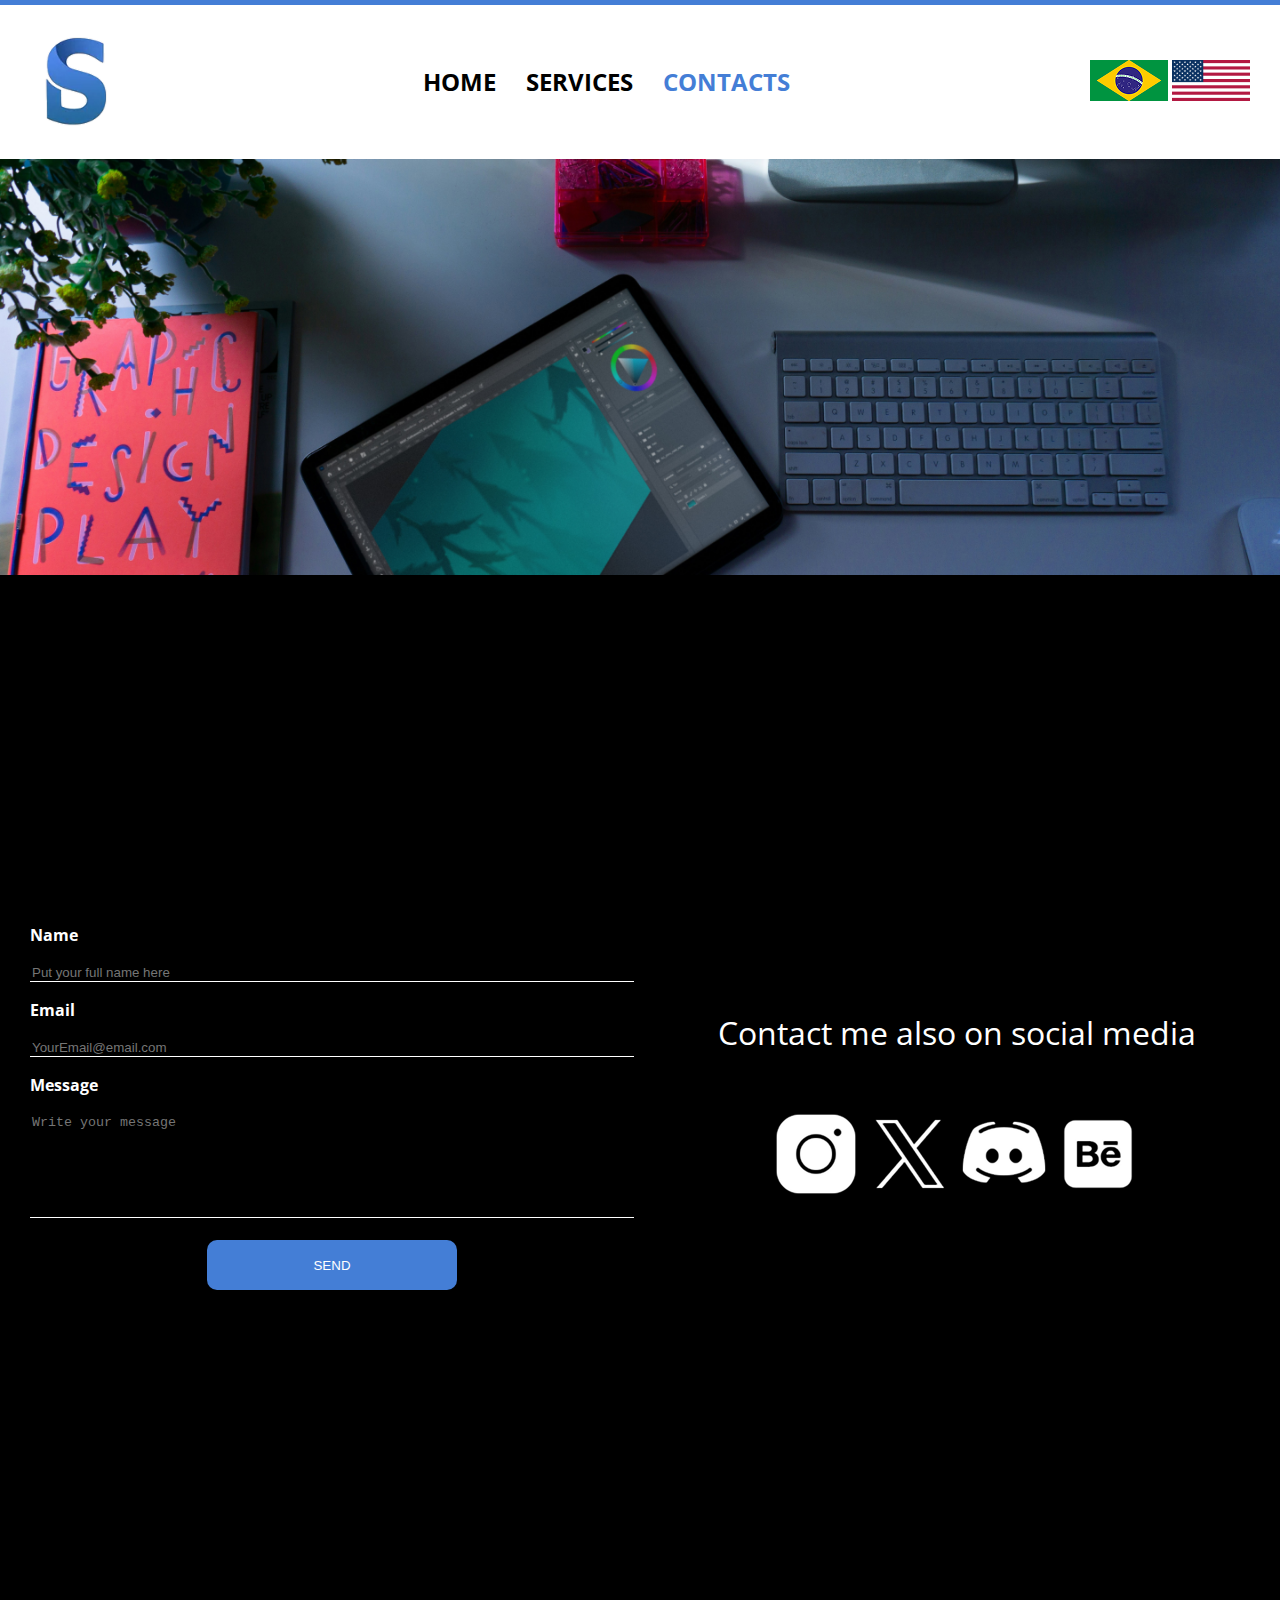
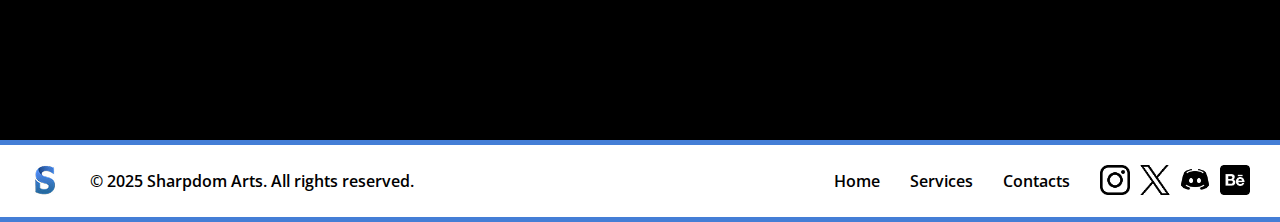
==== html/contacts.html @ 9ad272c9 "Update" ====
<!DOCTYPE html>
<html lang="en">
<head>
    <meta charset="UTF-8">
    <meta name="viewport" content="width=device-width, initial-scale=1.0">
    <title>Contacts</title>
    <link rel="shortcut icon" href="./media/Logos/favicon.ico" type="image/x-icon">
    <link rel="stylesheet" href="../css/reset.css">
    <link rel="stylesheet" href="../css/contacts.css">
</head>
<body>
    <header>
        <div class="conteudo-header">
            <div class="logo-header">
                <img src="../media/Logos/LogoSharp.png" alt="Logo Sharp">
            </div>
            <div class="menu-site">
                <a href="../html/home.html">Home</a>
                <a href="../html/services.html">Services</a>
                <a class="pagina-selecionada" href="../html/contacts.html">Contacts</a>
            </div>
            <div class="linguagem">
                <a href="../html/contatos.html"><img src="../media/Logos/FlagBrazil.png" alt="Portuguese"></a>
                <a href="../html/contacts.html"><img src="../media/Logos/FlagUSA.png" alt="English-US"></a>
            </div>
        </div>
    </header>

    <main>
        <div class="banner">
            <img src="../media/Banners/BannerContatos.png" alt="Banner">
        </div>
        <div class="conteudo-main">
            <div class="formulario-p1">
                <form action="">
                    <!--NOME-->
                    <div class="campo-titulo">
                        <label for="nomeCompleto">Name</label>
                    </div>
                    <div class="campo-resposta">
                        <input type="text" name="" id="" placeholder="Put your full name here" required> 
                    </div>
                    <!--EMAIL-->
                    <div class="campo-titulo">
                        <label for="email">Email</label>
                    </div>
                    <div class="campo-resposta">
                        <input type="email" name="" id="" placeholder="YourEmail@email.com" required> 
                    </div>
                    <!--MENSAGEM-->
                    <div class="campo-titulo">
                        <label for="menssagem">Message</label>
                    </div>
                    <div class="campo-resposta">                    
                        <textarea name="menssagem" id="" placeholder="Write your message" minlength="10" maxlength="200" required></textarea>
                    </div>
                    <!--BOTAO ENVIAR-->
                    <div class="botao-enviar">
                        <button>Send</button>
                    </div>
                </form>  
            </div>
            <div class="formulario-p2">
                <div class="titulo">
                    <h1>Contact me also on social media</h1>
                </div>
                <div class="sociais">
                    <a href=""><img src="../media/Logos/InstaWhite.png" alt=""></a>
                    <a href=""><img src="../media/Logos/TwitterWhite.png" alt=""></a>
                    <a href=""><img src="../media/Logos/DiscordWhite.png" alt=""></a>
                    <a href=""><img src="../media/Logos/BehanceWhite.png" alt=""></a>
                </div>
            </div>
        </div>
    </main>

    <footer>
        <div class="conteudo-footer">
            <div class="footer-esquerda">
                <div>
                    <img src="../media/Logos/LogoSharpMini.png" alt="Logo Sharpdom Arts">
                </div>
                <div class="direitos">
                    <p>© 2025 Sharpdom Arts. All rights reserved. </p>
                </div>
            </div>
            <div class="footer-direita">
                <div class="mapa-site">
                    <a href="../html/home.html">Home</a>
                    <a href="../html/services.html">Services</a>
                    <a href="../html/contacts.html">Contacts</a>            
                </div>
                <div class="redes-sociais">
                    <a href=""><img src="../media/Logos/InstaBlack.png" alt=""></a>
                    <a href=""><img src="../media/Logos/TwitterBlack.png" alt=""></a>
                    <a href=""><img src="../media/Logos/DiscordBlack.png" alt=""></a>
                    <a href=""><img src="../media/Logos/BehanceBlack.png" alt=""></a>
                </div>
            </div>
        </div>
    </footer>
</body>
</html>
---- css/contacts.css ----
/* FONTE OPEN SANS */
@import url('https://fonts.googleapis.com/css2?family=Open+Sans:ital,wght@0,300..800;1,300..800&display=swap');

body{
    font-family: "Open Sans", sans-serif;
}

/* HEADER */

header{
    border-top: 5px solid #447ED6;
}

.conteudo-header{
    display: flex;
    align-items: center;
    justify-content: space-between;
    margin: 30px ;
}

.menu-site{
    display: flex;
    gap: 30px;
}

.menu-site a{
    text-decoration: none;
    text-transform: uppercase;
    font-weight: bold;
    font-size: 1.5em;
    color: #000000;
}

.menu-site pagina-selecionada{
    color: #447ED6;
}

.menu-site a:hover{
    color:#447ED6;
    text-decoration: underline;
}

div a.pagina-selecionada{
    color: #447ED6;
}

/* MAIN */

main{
    background-color: black;
    color: white;
}

.banner img{
    width: 100%;
}

.conteudo-main{
    display: grid;
    grid-template-columns: 1fr 1fr;
    align-items: center;
    justify-content: space-between;
    gap: 30px;
    padding: 350px 30px 450px 30px;
}

.formulario-p1{
    display: flex;
    align-items: center;
    justify-content: center;    
}

.titulo{
    justify-content: left;
}

.formulario-p2{
    display: grid;
    grid-template-columns: 1fr;
    grid-template-rows: 1fr 1fr;
    text-align: center;
}

.formulario-p2 h1{
    font-size: 2em;
}

.campo-titulo{
    font-weight: bold;
    margin-bottom: 20px;
}

.campo-resposta{
    margin-bottom: 20px;    
}

.campo-resposta textarea{
    color: white;
    background-color: #000000;
    outline: none;
    border: none;
    border-bottom: 1px solid white;
    width: 600px;
    height: 100px;
    resize: none;
}

.campo-resposta input{
    color: white;
    background-color: #000000;
    outline: none;
    border: none;
    border-bottom: 1px solid white;
    width: 600px;
}

.botao-enviar{
    text-align: center;
}

.botao-enviar button{
    width: 250px;
    height: 50px;
    border-radius: 10px;
    text-transform: uppercase;
    background-color: #447ED6;
    color: white;
    border: none;
}


/* FOOTER */

footer{
    border-top: 5px solid #447ED6;
    border-bottom: 5px solid #447ED6;
    padding: 20px 0px ;
    font-weight: 600;
}

.conteudo-footer{
    display: flex;
    align-items: center;
    justify-content: space-between;
    padding: 0px 30px;
    
}

.footer-esquerda{
    display: flex;
    align-items: center;
    gap: 30px;
}

.footer-direita{
    display: flex;
    align-items: center;
    gap: 30px
}

.mapa-site{
    display: flex;
    gap: 30px;
    align-items: center;
}

.mapa-site a{
    text-decoration: none;
    color: black;
}

.mapa-site a:hover{
    color: #447ED6;
    text-decoration: underline;
}

.redes-sociais{
    display: flex;
    gap: 10px;
}

.footer-direita img{
    width: 30px;
}

.footer-direita img:hover{
    width: 10px;
}
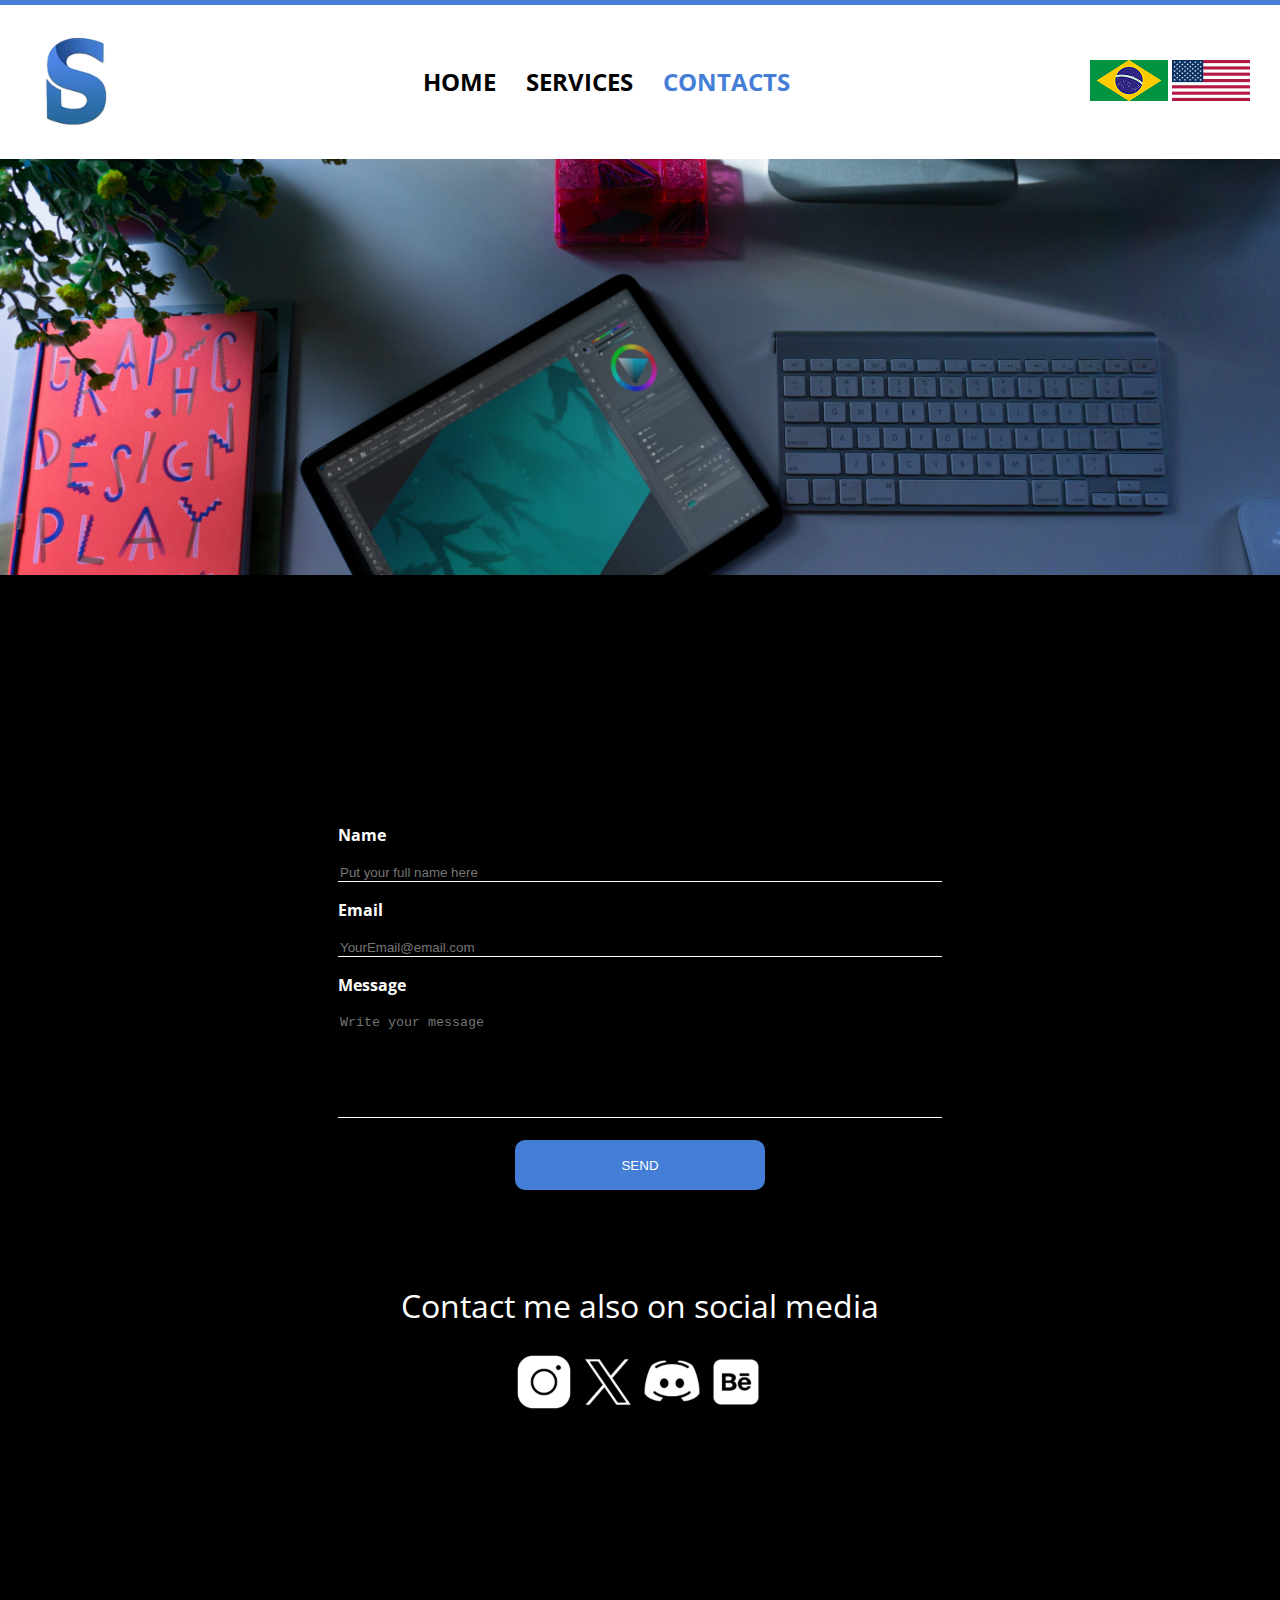
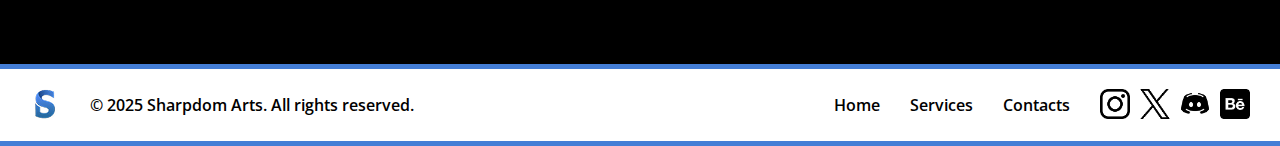
==== commit 4bd3cde3: "Alteração do endereçamentodas pastas e adicionado o link da rede social X" ====
--- a/html/contacts.html
+++ b/html/contacts.html
@@ -66,9 +66,9 @@
                 </div>
                 <div class="sociais">
                     <a href=""><img src="../media/Logos/InstaWhite.png" alt=""></a>
-                    <a href=""><img src="../media/Logos/TwitterWhite.png" alt=""></a>
+                    <a href="https://x.com/sharpdom92" target="_blank"><img src="../media/Logos/TwitterWhite.png" alt=""></a>
                     <a href=""><img src="../media/Logos/DiscordWhite.png" alt=""></a>
-                    <a href=""><img src="../media/Logos/BehanceWhite.png" alt=""></a>
+                    <a href="https://www.behance.net/domingossoutelo" target="_blank"><img src="../media/Logos/BehanceWhite.png" alt=""></a>
                 </div>
             </div>
         </div>
@@ -91,10 +91,10 @@
                     <a href="../html/contacts.html">Contacts</a>            
                 </div>
                 <div class="redes-sociais">
-                    <a href=""><img src="../media/Logos/InstaBlack.png" alt=""></a>
-                    <a href=""><img src="../media/Logos/TwitterBlack.png" alt=""></a>
-                    <a href=""><img src="../media/Logos/DiscordBlack.png" alt=""></a>
-                    <a href=""><img src="../media/Logos/BehanceBlack.png" alt=""></a>
+                    <a href=""target="_blank"><img src="../media/Logos/InstaBlack.png" alt=""></a>
+                    <a href="https://x.com/sharpdom92" target="_blank"><img src="../media/Logos/TwitterBlack.png" alt=""></a>
+                    <a href=""target="_blank"><img src="../media/Logos/DiscordBlack.png" alt=""></a>
+                    <a href="https://www.behance.net/domingossoutelo" target="_blank"><img src="../media/Logos/BehanceBlack.png" alt=""></a>
                 </div>
             </div>
         </div>
--- a/css/contacts.css
+++ b/css/contacts.css
@@ -8,7 +8,15 @@
 /* HEADER */
 
 header{
-    border-top: 5px solid #447ED6;
+    border-top: 5px solid #447ED6;    
+}
+
+.logo-header img{
+    transition: 2s;    
+}
+
+.linguagem img{
+    transition: 2s;
 }
 
 .conteudo-header{
@@ -16,11 +24,13 @@
     align-items: center;
     justify-content: space-between;
     margin: 30px ;
+    transition: 2s;
 }
 
 .menu-site{
     display: flex;
     gap: 30px;
+    transition: 2s;
 }
 
 .menu-site a{
@@ -29,6 +39,7 @@
     font-weight: bold;
     font-size: 1.5em;
     color: #000000;
+    transition: 2s;
 }
 
 .menu-site pagina-selecionada{
@@ -53,6 +64,7 @@
 
 .banner img{
     width: 100%;
+    transition: 2s;
 }
 
 .conteudo-main{
@@ -62,12 +74,13 @@
     justify-content: space-between;
     gap: 30px;
     padding: 350px 30px 450px 30px;
+    transition: 2s;
 }
 
 .formulario-p1{
     display: flex;
     align-items: center;
-    justify-content: center;    
+    justify-content: center;
 }
 
 .titulo{
@@ -83,6 +96,7 @@
 
 .formulario-p2 h1{
     font-size: 2em;
+    transition: 2s;
 }
 
 .campo-titulo{
@@ -103,6 +117,7 @@
     width: 600px;
     height: 100px;
     resize: none;
+    transition: 2s;
 }
 
 .campo-resposta input{
@@ -112,6 +127,7 @@
     border: none;
     border-bottom: 1px solid white;
     width: 600px;
+    transition: 2s;
 }
 
 .botao-enviar{
@@ -126,6 +142,12 @@
     background-color: #447ED6;
     color: white;
     border: none;
+    transition: 2s;
+}
+
+.sociais img{
+    width: 60px;
+    transition: 2s;
 }
 
 
@@ -143,7 +165,7 @@
     align-items: center;
     justify-content: space-between;
     padding: 0px 30px;
-    
+
 }
 
 .footer-esquerda{
@@ -152,10 +174,22 @@
     gap: 30px;
 }
 
+.footer-esquerda p{
+    transition: 2s;
+}
+
 .footer-direita{
     display: flex;
     align-items: center;
-    gap: 30px
+    gap: 30px;
+}
+
+.footer-direita a{
+    transition: 2s;
+}
+
+.footer-direita img{
+    transition: 2s;
 }
 
 .mapa-site{
@@ -183,6 +217,284 @@
     width: 30px;
 }
 
-.footer-direita img:hover{
-    width: 10px;
+/* RESPONSIVIDADE */ 
+
+/* PC MENOR */
+@media screen and (min-width: 1024px) and (max-width: 1599px){
+
+/* HEADER */
+
+.logo-header img{
+    width: 92px;
+}
+
+.linguagem img{
+    width: 78px;
+}
+
+/* MAIN */
+.conteudo-main{
+    display: grid;
+    grid-template-columns: 1fr;
+    gap: 100px;
+    padding: 250px 30px;
+}
+
+}
+
+/* TABLET */
+@media screen and (min-width: 768px) and (max-width: 1023px){
+
+/* HEADER */
+
+.logo-header img{
+    width: 65px;
+}
+
+.menu-site a{
+    font-size: 1.25em;
+}
+
+.linguagem img{
+    width: 60px;
+}
+
+/* MAIN */
+
+.conteudo-main{
+    display: grid;
+    grid-template-columns: 1fr;
+    gap: 100px;
+    padding: 250px 30px;
+}
+
+.campo-resposta textarea{
+    width: 450px;
+}
+
+.campo-resposta input{
+    width: 450px;
+}
+
+.botao-enviar button{
+    width: 150px;
+}
+
+.formulario-p2 h1{
+    font-size: 1.5em;
+}
+
+.sociais img{
+    width: 80px;
+    
+}
+
+/* FOOTER */
+
+.direitos{
+    font-size: 0.6em;
+}
+
+.redes-sociais img{
+    width: 20px;
+}
+
+}
+
+/* CELULAR */
+@media screen and (min-width: 500px) and (max-width: 767px){
+
+/* HEADER */
+
+.logo-header img{
+    width: 35px;
+}
+
+.menu-site a{
+    font-size: 0.9em;
+}
+
+
+.linguagem img{
+    width: 40px;
+}
+
+
+/* MAIN */
+
+.conteudo-main{
+    display: grid;
+    grid-template-columns: 1fr;
+    padding: 150px 30px;
+    gap: 100px;
+}
+
+.campo-resposta textarea{
+    width: 350px;
+}
+
+.campo-resposta input{
+    width: 350px;
+}
+
+.botao-enviar button{
+    width: 150px;
+}
+
+.formulario-p2 h1{
+    font-size: 1.25em;
+}
+
+.sociais img{
+    width: 60px;
+}
+
+/* FOOTER */
+
+.conteudo-footer{
+    padding: 0 15px;
+}
+
+.direitos{
+    font-size: 0.5em;
+}
+
+.mapa-site{
+    width: 180px;
+}
+
+.footer-direita{
+    justify-content: flex-start;
+    gap: 15px;
+}
+
+.mapa-site{
+    gap: 10px;
+}
+
+.mapa-site a{
+    font-size: 0.8em;
+}
+
+.footer-esquerda{
+    justify-content: flex-end;
+    gap: 15px;
+}
+
+.footer-esquerda img{
+    width: 25px;
+}
+
+.redes-sociais{
+    display: grid;
+    grid-template-columns: 1fr 1fr;
+}
+
+.redes-sociais img{
+    width: 15px;
+}
+
+}
+
+/* CELULAR MENOR*/
+@media screen and (max-width: 500px){
+
+/* HEADER */
+
+.logo-header img{
+    width: 35px;
+}
+
+.menu-site{
+    gap: 10px;
+}
+
+.menu-site a{
+    font-size: 0.75em;
+}
+
+
+.linguagem img{
+    width: 30px;
+}
+
+
+/* MAIN */
+
+.conteudo-main{
+    display: grid;
+    grid-template-columns: 1fr;
+    padding: 150px 30px;
+    gap: 100px;
+}
+
+.campo-resposta textarea{
+    width: 300px;
+}
+
+.campo-resposta input{
+    width: 300px;
+}
+
+.botao-enviar button{
+    width: 150px;
+}
+
+.formulario-p2 h1{
+    font-size: 1em;
+}
+
+.sociais img{
+    width: 50px;
+}
+
+/* FOOTER */
+
+.conteudo-footer{
+    padding: 0 10px;
+    gap: 5px;
+}
+
+.direitos{
+    font-size: 0.5em;
+}
+
+.mapa-site{
+    width: 180px;
+}
+
+.footer-direita{
+    justify-content: flex-start;
+    gap: 10px;
+}
+
+.mapa-site{
+    gap: 5px;
+}
+
+.mapa-site a{
+    font-size: 0.75em;
+    text-align: center;
+    margin: auto;
+}
+
+.footer-esquerda{
+    justify-content: flex-end;
+    gap: 10px;
+}
+
+.footer-esquerda img{
+    width: 25px;
+}
+
+.redes-sociais{
+    display: grid;
+    grid-template-columns: 1fr 1fr;
+}
+
+.redes-sociais img{
+    width: 15px;
+}
+
+
 }